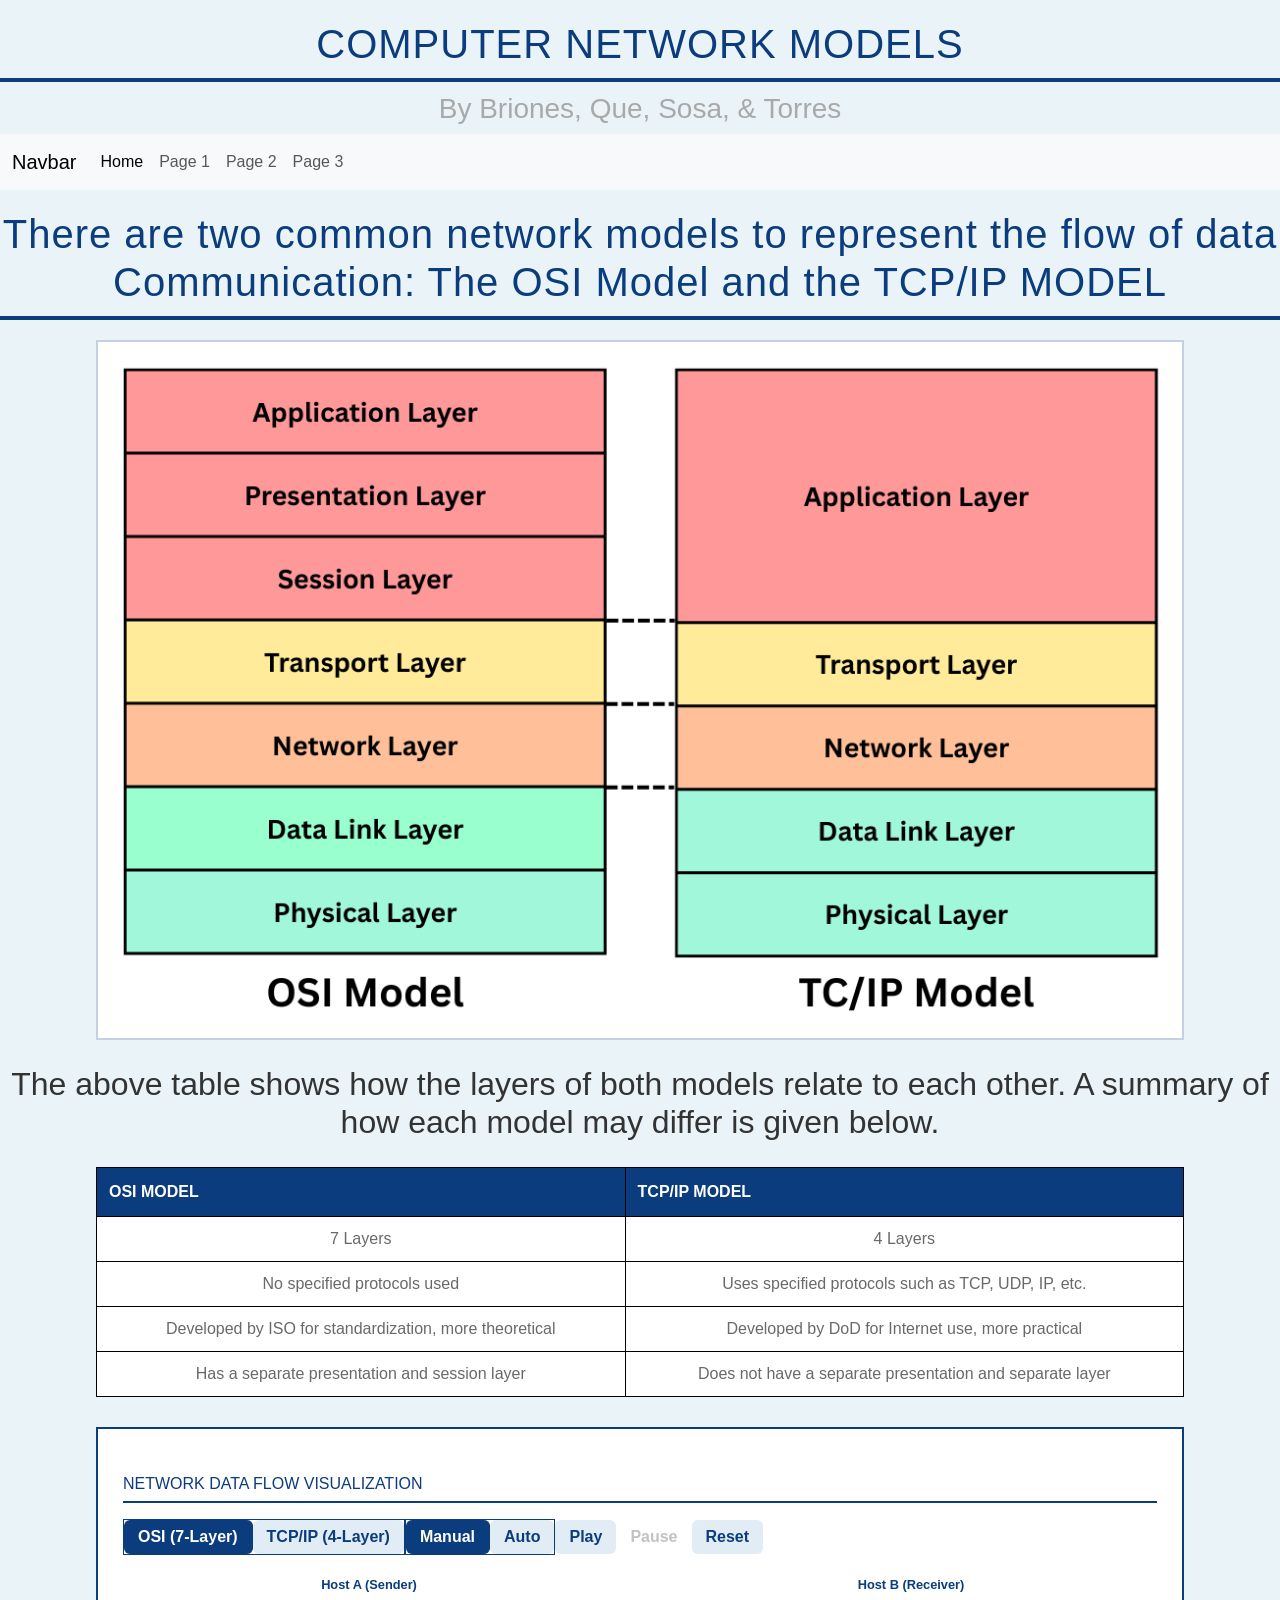
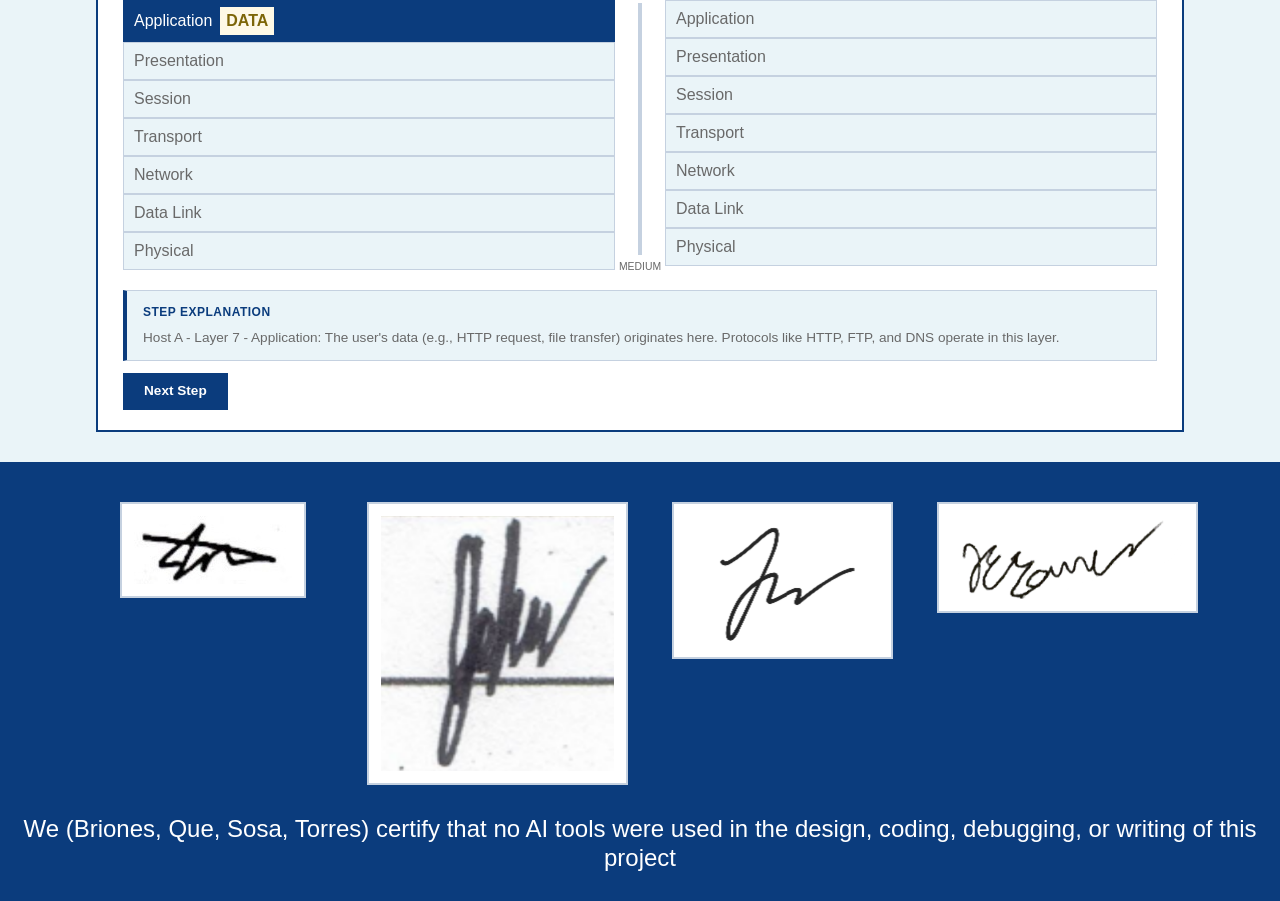
==== bootstrap_testing/index.html @ 283ccde1 "added bootstrap folder for integration testing" ====
<!doctype html>
<html lang="en">
  <head>
    <meta charset="utf-8">
    <meta name="viewport" content="width=device-width, initial-scale=1">
    <title>Bootstrap demo</title>
    <link href="https://cdn.jsdelivr.net/npm/bootstrap@5.3.8/dist/css/bootstrap.min.css" rel="stylesheet" integrity="sha384-sRIl4kxILFvY47J16cr9ZwB07vP4J8+LH7qKQnuqkuIAvNWLzeN8tE5YBujZqJLB" crossorigin="anonymous">
    <link rel="stylesheet" href="style.css">
  </head>
  <body>
    <BODY>

    <HEADER>
        <H1>
            COMPUTER NETWORK MODELS
        </H1>

        <H3>
            By Briones, Que, Sosa, & Torres
        </H3>
        <nav class="navbar navbar-expand-lg bg-body-tertiary">
            <div class="container-fluid">
                <a class="navbar-brand" href="#">Navbar</a>
                <button class="navbar-toggler" type="button" data-bs-toggle="collapse" data-bs-target="#navbarNav" aria-controls="navbarNav" aria-expanded="false" aria-label="Toggle navigation">
                <span class="navbar-toggler-icon"></span>
                </button>
                <div class="collapse navbar-collapse" id="navbarNav">
                <ul class="navbar-nav">
                    <li class="nav-item">
                    <a class="nav-link active" aria-current="page" href="index.html">Home</a>
                    </li>
                    <li class="nav-item">
                    <a class="nav-link" href="page1.html">Page 1</a>
                    </li>
                    <li class="nav-item">
                    <a class="nav-link" href="page2.html">Page 2</a>
                    </li>
                    <li class="nav-item">
                    <a class="nav-link" href="page3.html">Page 3</a>
                    </li>
                </ul>
                </div>
            </div>
        </nav>
    </HEADER>

    <SECTION>
        <H1>
                There are two common network models to represent the flow of data Communication: The OSI Model and the TCP/IP MODEL  
            </H1>

            <IMG SRC = "Images/both_models.png">

            <H2>
                The above table shows how the layers of both models relate to each other. A summary of how each model may differ is given below.
            </H2>

            <TABLE>
                <TR>
                    <TH>OSI MODEL</TH>
                    <TH>TCP/IP MODEL</TH>
                </TR>
                <TR>
                    <TD>7 Layers</TD>
                    <TD>4 Layers</TD>
                </TR>
                <TR>
                    <TD>No specified protocols used</TD>
                    <TD>Uses specified protocols such as TCP, UDP, IP, etc.</TD>
                </TR>
                <TR>
                    <TD>Developed by ISO for standardization, more theoretical</TD>
                    <TD>Developed by DoD for Internet use, more practical</TD>
                </TR>
                <TR>
                    <TD>Has a separate presentation and session layer</TD>
                    <TD>Does not have a separate presentation and separate layer</TD>
                </TR>
            </TABLE>    
        
        <!-- Interactive packet visualization part -->
        <MAIN> 
            <section id="visualizationSection">
                <h2>
                    Network Data Flow Visualization
                </h2>
                
                <!-- Controls for Visualizer -->
                <div id="visualizationControls">
                    <!-- Select model (OSI or TCP/IP) -->
                    <div class="model-toggle">
                        <button class="btn btn-active" id="btn-osi" onclick="setModel('osi')">OSI (7-Layer)</button>
                        <button class="btn" id="btn-tcpip" onclick="setModel('tcpip')">TCP/IP (4-Layer)</button>
                    </div>

                    <!-- Select mode (Auto/Manual) -->
                    <div class="mode-toggle">
                        <button class="btn btn-active" id="btn-manual" onclick="setMode('manual')">Manual</button>
                        <button class="btn" id="btn-auto" onclick="setMode('auto')">Auto</button>
                    </div>

                    <!-- Playback options -->
                    <button class="btn" id="playBtn" onclick="playVisualization()">Play</button>
                    <button class="btn" id="pauseBtn" onclick="pauseVisualization()" disabled>Pause</button>
                    <button class="btn" id="resetBtn" onclick="resetVisualization()">Reset</button>
                </div>

                <!-- Displays the layers of the specified model -->
                <div id="hosts">
                    <div class="host" id="sender"></div>
                    <div id="channel">
                        <div id="wire">
                            <div id="packet"></div>
                        </div>
                        <div id="wireLabel">MEDIUM</div>
                    </div>
                    <div class="host" id="receiver"></div>
                </div>

                <!-- While on manual mode, the explanation section is updated for what the current layer does -->
                <div id="explanation">
                    <span class="explanation-label">Step Explanation</span>
                    <span id="explanationText">Lorem ipsum.</span>
                </div>

                <!-- A button to go to the next step (only visible when set to Manual) -->
                <button id="nxtBtn" onclick="manualStep()">Next Step</button>
                <div id="completeVisualization">Transmission complete. Data successfully sent from Host A to Host B</div>
            </section>
        </MAIN>
        <script src="app.js"></script>
    </SECTION>

    <FOOTER>
        <div class="container text-center">
            <div class="row row-cols-1 row-cols-sm-2 row-cols-md-4">
                <div class="col">
                    <img src="Signatures/Briones.jpg" class="img-fluid" alt="Briones">
                </div>
                <div class="col">
                    <img src="Signatures/Que.png" class="img-fluid" alt="Que">
                </div>
                <div class="col">
                    <img src="Signatures/Sosa.png" class="img-fluid" alt="Sosa">
                </div>
                <div class="col">
                    <img src="Signatures/Torres.png" class="img-fluid" alt="Torres">
                </div>
            </div>
        </div>
 
        
        <H4>
            We (Briones, Que, Sosa, Torres) certify that no AI tools were used in the design, coding, debugging, or writing of this project
        </H4>
        
    </FOOTER>

    <script src="app.js"></script>

    <script src="https://cdn.jsdelivr.net/npm/bootstrap@5.3.8/dist/js/bootstrap.bundle.min.js" integrity="sha384-FKyoEForCGlyvwx9Hj09JcYn3nv7wiPVlz7YYwJrWVcXK/BmnVDxM+D2scQbITxI" crossorigin="anonymous"></script>
    <script src="https://cdn.jsdelivr.net/npm/@popperjs/core@2.11.8/dist/umd/popper.min.js" integrity="sha384-I7E8VVD/ismYTF4hNIPjVp/Zjvgyol6VFvRkX/vR+Vc4jQkC+hVqc2pM8ODewa9r" crossorigin="anonymous"></script>
    <script src="https://cdn.jsdelivr.net/npm/bootstrap@5.3.8/dist/js/bootstrap.min.js" integrity="sha384-G/EV+4j2dNv+tEPo3++6LCgdCROaejBqfUeNjuKAiuXbjrxilcCdDz6ZAVfHWe1Y" crossorigin="anonymous"></script>
  </body>
</html>
---- bootstrap_testing/style.css ----
body {
    font-family: Arial;
    font-size: 16px;
    background-color: #eaf4f8; /* very light blue */
    color: dimgray;
    margin: 0;
    padding: 0;
}

header {
    padding-top: 20px;
}

h1 {
    text-align: center;
    color: #0b3c7d;
    border-bottom: 4px solid #0b3c7d;
    padding-bottom: 10px;
    margin-bottom: 10px;
    letter-spacing: 1px;
}

h2 {
    text-align: center;
    color: #333;
    margin-top: 25px;
}

h3 {
    text-align: center;
    color: darkgray;
    font-weight: normal;
    margin-top: 10px;
}

h4 {
    text-align: center;
    color: white;
    font-weight: normal;
    margin-top: 10px;
}

section {
    width: 100%;
    overflow: hidden;
    padding-top: 20px;
}

/* nav {
    float: left;
    width: 30%;
    padding: 20px;
}

nav p {
    margin: 20px 0;
    text-align: center;
}

nav a {
    display: block;
    padding: 24px;
    margin: 8px auto;
    background-color: #e1ecf4;
    border: 1px solid #0b3c7d;
    color: #0b3c7d;
    text-decoration: none;
    font-weight: bold;
    width: 80%;
    letter-spacing: 0.5px;
} */

iframe {
    float: left;
    width: 70%;
    height: 650px;
    border: 2px solid #0b3c7d;
    background-color: #eaf4f8;
}

/* p {
    line-height: 1.7;
    text-align: center;
    margin: 12px 25px;
} */

figcaption {
    text-align: center;
    margin-top: 10px;
    font-style: italic;
}

img {
    display: block;
    margin: 20px auto;
    max-width: 85%;
    background-color: white;
    padding: 12px;
    border: 2px solid #c5d1e0;
}

.altimg {
    display: block;
    margin: 0px;
    max-width: 85%;
    background-color: white;
    padding: 0px;
    border: 0px solid #c5d1e0;
}

/* ul {
    margin: 20px 60px;
    padding: 20px 30px 20px 50px;
    background-color: white;
    border-left: 6px solid #0b3c7d;
    border-radius: 4px;
    list-style-position: outside;
}

li {
    margin-bottom: 10px;
    padding: 6px 0;
} */

table {
    width: 85%;
    margin: 25px auto;
    border-collapse: collapse;
    background-color: white;
}

th {
    background-color: #0b3c7d;
    color: white;
    padding: 12px;
    border: 1px solid black;
}

td {
    padding: 10px;
    border: 1px solid black;
    text-align: center;
}

#quizSection {
    text-align: center;
    margin-top: 40px;
}

.quiz-container {
    display: flex;
    justify-content: space-around;
    margin-top: 20px;
}

.layers, .definitions {
    width: 40%;
}

.drag-item {
    background-color: #0b3c7d;
    color: white;
    padding: 10px;
    margin: 10px;
    cursor: grab;
}

.drop-zone {
    background-color: white;
    border: 2px dashed #0b3c7d;
    padding: 15px;
    margin: 10px;
    min-height: 40px;
}

.quiz-container {
    display: flex;
    justify-content: space-around;
    margin-bottom: 30px;
}

.drag-layer, .drag-def {
    background-color: #0b3c7d;
    color: white;
    padding: 8px;
    margin: 8px;
    cursor: grab;
}

.match-area {
    margin-top: 20px;
}

.match-row {
    display: flex;
    justify-content: center;
    margin: 10px 0;
}

.drop-layer, .drop-def {
    width: 250px;
    height: 40px;
    border: 2px dashed #0b3c7d;
    margin: 0 10px;
    background-color: white;
}

footer {
    clear: both;
    background-color: #0b3c7d;
    padding: 20px 0;
}

.signature {
    display: flex;
    justify-content: space-around;
    align-items: center;
    background-color: #0b3c7d;
    padding: 10px 0;
}

.signature img {
    max-height: 60px;
    object-fit: contain;
    background-color: white;
    padding: 5px;
}

* {
    box-sizing: border-box;
}

.toggleable {
    display: none;
}

/*dark mode toggles, should be different for each object as needed*/
.dark-mode {
  background-color: #0b3c7d;
  color: #eaf4f8; /* very light blue */
}

.dark-mode-header1 {
  color: #eaf4f8; /* very light blue */
  border-bottom: 4px solid #eaf4f8;
}

.dark-mode-header3 {
  color: #eaf4f8; /* very light blue */
}


.dark-mode-footer{
  background-color: #333;
  color: #eaf4f8; 
}

#visualizationSection {
    background: white;
    border: 2px solid #0b3c7d;
    padding: 20px 25px;
    margin: 30px auto;
    width: 85%;
}

#visualizationSection h2 {
    color: #0b3c7d;
    border-bottom: 2px solid #0b3c7d;
    padding-bottom: 8px;
    margin-bottom: 16px;
    font-size: 1rem;
    text-align: left;
    text-transform: uppercase;
}

#visualizationControls {
    display: flex;
    flex-wrap: wrap;
    margin-bottom: 20px;
    align-items: center;
}

.btn {
    background-color: #e1ecf4;
    color: #0b3c7d;
    border: none;
    padding: 5px 14px;
    cursor: pointer;
    font-weight: bold;
    font-family: Arial;
    transition: background 0.15s;
}

.btn:hover { background: #c5d1e0; }
.btn-active { background: #0b3c7d; color: white; }
.btn:disabled { opacity: 0.4; cursor: not-allowed; }

.host-label {
    text-align: center;
    font-size: 0.8rem;
    font-weight: bold;
    color: #0b3c7d;
    margin-bottom: 6px;
}

#speedLabel { color: dimgray; margin: 0 10px; }
#speedRange { accent-color: #0b3c7d; cursor: pointer; }

.model-toggle, .mode-toggle {
    display: flex;
    border: 1px solid #0b3c7d;
    overflow: hidden;
}

.model-toggle .btn, .mode-toggle .btn {
    border: none;
    border-right: 1px solid #0b3c7d;
}

.model-toggle .btn:last-child, .mode-toggle .btn:last-child {
    border-right: none;
}

#hosts {
    display: grid;
    grid-template-columns:1fr 50px 1fr;
    gap: 0;
    align-items: start;
}

.host {
    display: flex;
    flex-direction: column;
}

.layer-row {
    display: flex;
    align-items: center;
    padding: 6px 10px;
    border: 1px solid #c5d1e0;
    background: #eaf4f8;
    min-height: 36px;
    transition: background 0.2s, border-color 0.2s;
    min-height: 38px;
    gap: 8px;
}

.layer-row.active-layer {
    background: #0b3c7d;
    border-color: #0b3c7d;
}

.layer-row.active-layer .layer-name {
    color: white;
}

.layer-row.passed-layer {
    background: #e1ecf4;
    border-color: #0b3c7d;
}

.packet-cell {
    flex: 1;
    word-break: break-all;
}

.packet-cell .header-tag {
    display: inline-block;
    padding: 2px 6px;
    font-weight: bold;
    margin-right: 2px;
}

.tag-mac  { background: #f0eafa; color: #4a235a; border-color: #9b59b6; }
.tag-ip   { background: #eafaf1; color: #1a5c2e; border-color: #2ecc71; }
.tag-tcp  { background: #eaf4f8; color: #0b3c7d; border-color: #0b3c7d; }
.tag-data { background: #fef9e7; color: #7d6608; border-color: #f1c40f; }
.tag-fcs  { background: #fdedec; color: #7b241c; border-color: #e74c3c; }
.tag-bin  { background: #f2f3f4; color: #626567; border-color: #aab7b8; font-size: 0.65rem; }

#channel {
    display: flex;
    flex-direction: column;
    align-items: center;
    padding-top: 28px;
}
#wire {
    width: 4px;
    background: #c5d1e0;
    flex: 1;
    position: relative;
    overflow: hidden;
    min-height: 252px;
}
#packet {
    width: 100%;
    height: 16px;
    background: #0b3c7d;
    position: absolute;
    top: -16px;
    transition: top 0.4s ease-in-out;
    display: none;
}
#wireLabel {
    font-size: 0.65rem;
    color: dimgray;
    text-align: center;
    margin-top: 4px;
}

#explanation {
    margin-top: 16px;
    padding: 12px 16px;
    background: #eaf4f8;
    border-left: 4px solid #0b3c7d;
    border: 1px solid #c5d1e0;
    border-left: 4px solid #0b3c7d;
    font-size: 0.85rem;
    line-height: 1.6;
    color: dimgray;
    min-height: 50px;
}

#explanation.hidden { display: none; }
#explanation .explanation-label {
    font-size: 0.75rem;
    font-weight: bold;
    color: #0b3c7d;
    text-transform: uppercase;
    letter-spacing: 0.5px;
    margin-bottom: 4px;
    display: block;
}

#nxtBtn {
    display: inline-block;
    margin-top: 12px;
    background: #0b3c7d;
    color: white;
    border: 1px solid #0b3c7d;
    padding: 7px 20px;
    cursor: pointer;
    font-family: Arial;
    font-size: 0.85rem;
    font-weight: bold;
    transition: background 0.15s;
}

#nxtBtn:hover { background: #0d4a99; }
#nxtBtn:disabled { opacity: 0.4; cursor: not-allowed; }
#nxtBtn.hidden { display: none; }

#vizComplete {
    display: none;
    text-align: center;
    padding: 12px;
    margin-top: 12px;
    background: #eafaf1;
    border: 1px solid #2ecc71;
    color: #1a5c2e;
    font-size: 0.9rem;
    font-weight: bold;
}
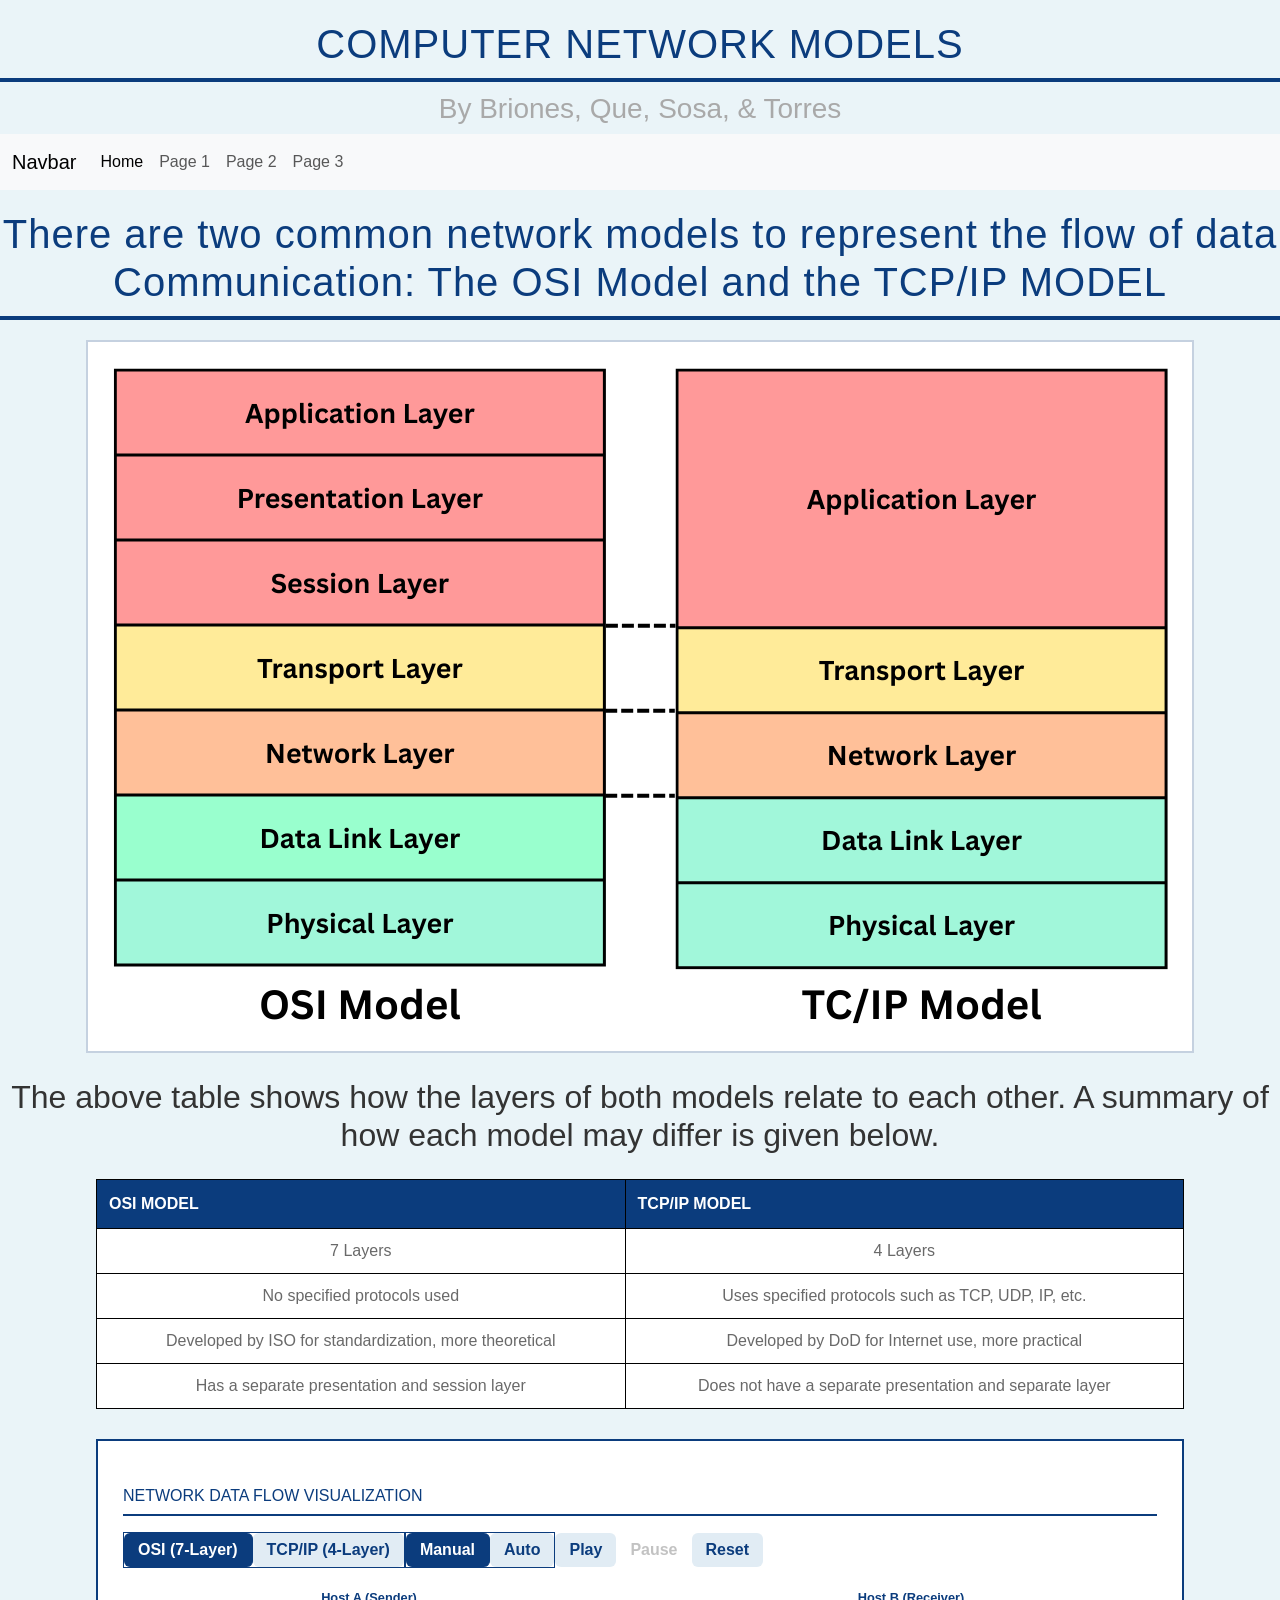
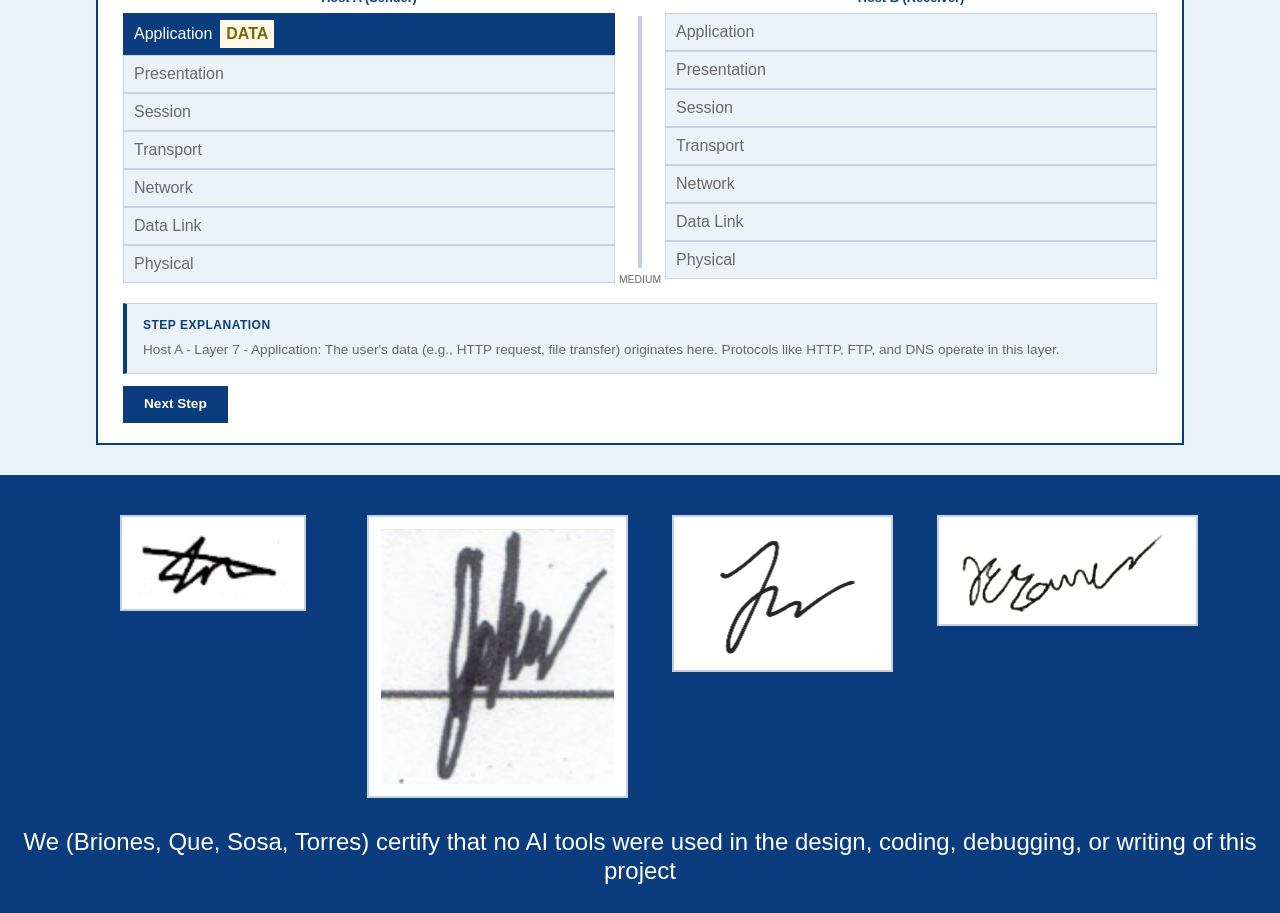
==== commit d5d0f7e8: "edited both model images to carousel on mobile version" ====
--- a/bootstrap_testing/index.html
+++ b/bootstrap_testing/index.html
@@ -49,7 +49,26 @@
                 There are two common network models to represent the flow of data Communication: The OSI Model and the TCP/IP MODEL  
             </H1>
 
-            <IMG SRC = "Images/both_models.png">
+            <IMG SRC = "Images/both_models.png" class="img-fluid d-none d-md-block">
+
+            <div id="carouselExample" class="carousel slide d-block d-md-none">
+                <div class="carousel-inner">
+                    <div class="carousel-item active">
+                    <img src="Images/osi_simple.png" class="d-block w-100" alt="...">
+                    </div>
+                    <div class="carousel-item">
+                    <img src="Images/tcp_simple.png" class="d-block w-100" alt="...">
+                    </div>
+                </div>
+                <button class="carousel-control-prev icon-black" type="button" data-bs-target="#carouselExample" data-bs-slide="prev">
+                    <span class="carousel-control-prev-icon icon-black" aria-hidden="true"></span>
+                    <span class="visually-hidden">Previous</span>
+                </button>
+                <button class="carousel-control-next" type="button" data-bs-target="#carouselExample" data-bs-slide="next">
+                    <span class="carousel-control-next-icon" aria-hidden="true"></span>
+                    <span class="visually-hidden">Next</span>
+                </button>
+            </div>
 
             <H2>
                 The above table shows how the layers of both models relate to each other. A summary of how each model may differ is given below.
--- a/bootstrap_testing/style.css
+++ b/bootstrap_testing/style.css
@@ -44,6 +44,26 @@
     width: 100%;
     overflow: hidden;
     padding-top: 20px;
+}
+
+.layerName{
+    background-color:rgb(86, 157, 228);
+    color: black;
+    text-align: center;
+    border: 1px solid black;
+}
+
+
+.layerDefinition{
+    background: rgb(86, 188, 228);
+    color: black;
+    text-align: center;
+    border: 1px solid black;
+}
+
+.centeredSection{
+    text-align:  center;
+    
 }
 
 /* nav {
@@ -460,4 +480,11 @@
     color: #1a5c2e;
     font-size: 0.9rem;
     font-weight: bold;
+}
+
+.carousel-control-prev-icon { 
+    background-image: url("data:image/svg+xml;charset=utf8,%3Csvg xmlns='http://www.w3.org/2000/svg' fill='%23000' viewBox='0 0 8 8'%3E%3Cpath d='M5.25 0l-4 4 4 4 1.5-1.5-2.5-2.5 2.5-2.5-1.5-1.5z'/%3E%3C/svg%3E"); }
+
+.carousel-control-next-icon { 
+    background-image: url("data:image/svg+xml;charset=utf8,%3Csvg xmlns='http://www.w3.org/2000/svg' fill='%23000' viewBox='0 0 8 8'%3E%3Cpath d='M2.75 0l-1.5 1.5 2.5 2.5-2.5 2.5 1.5 1.5 4-4-4-4z'/%3E%3C/svg%3E");
 }
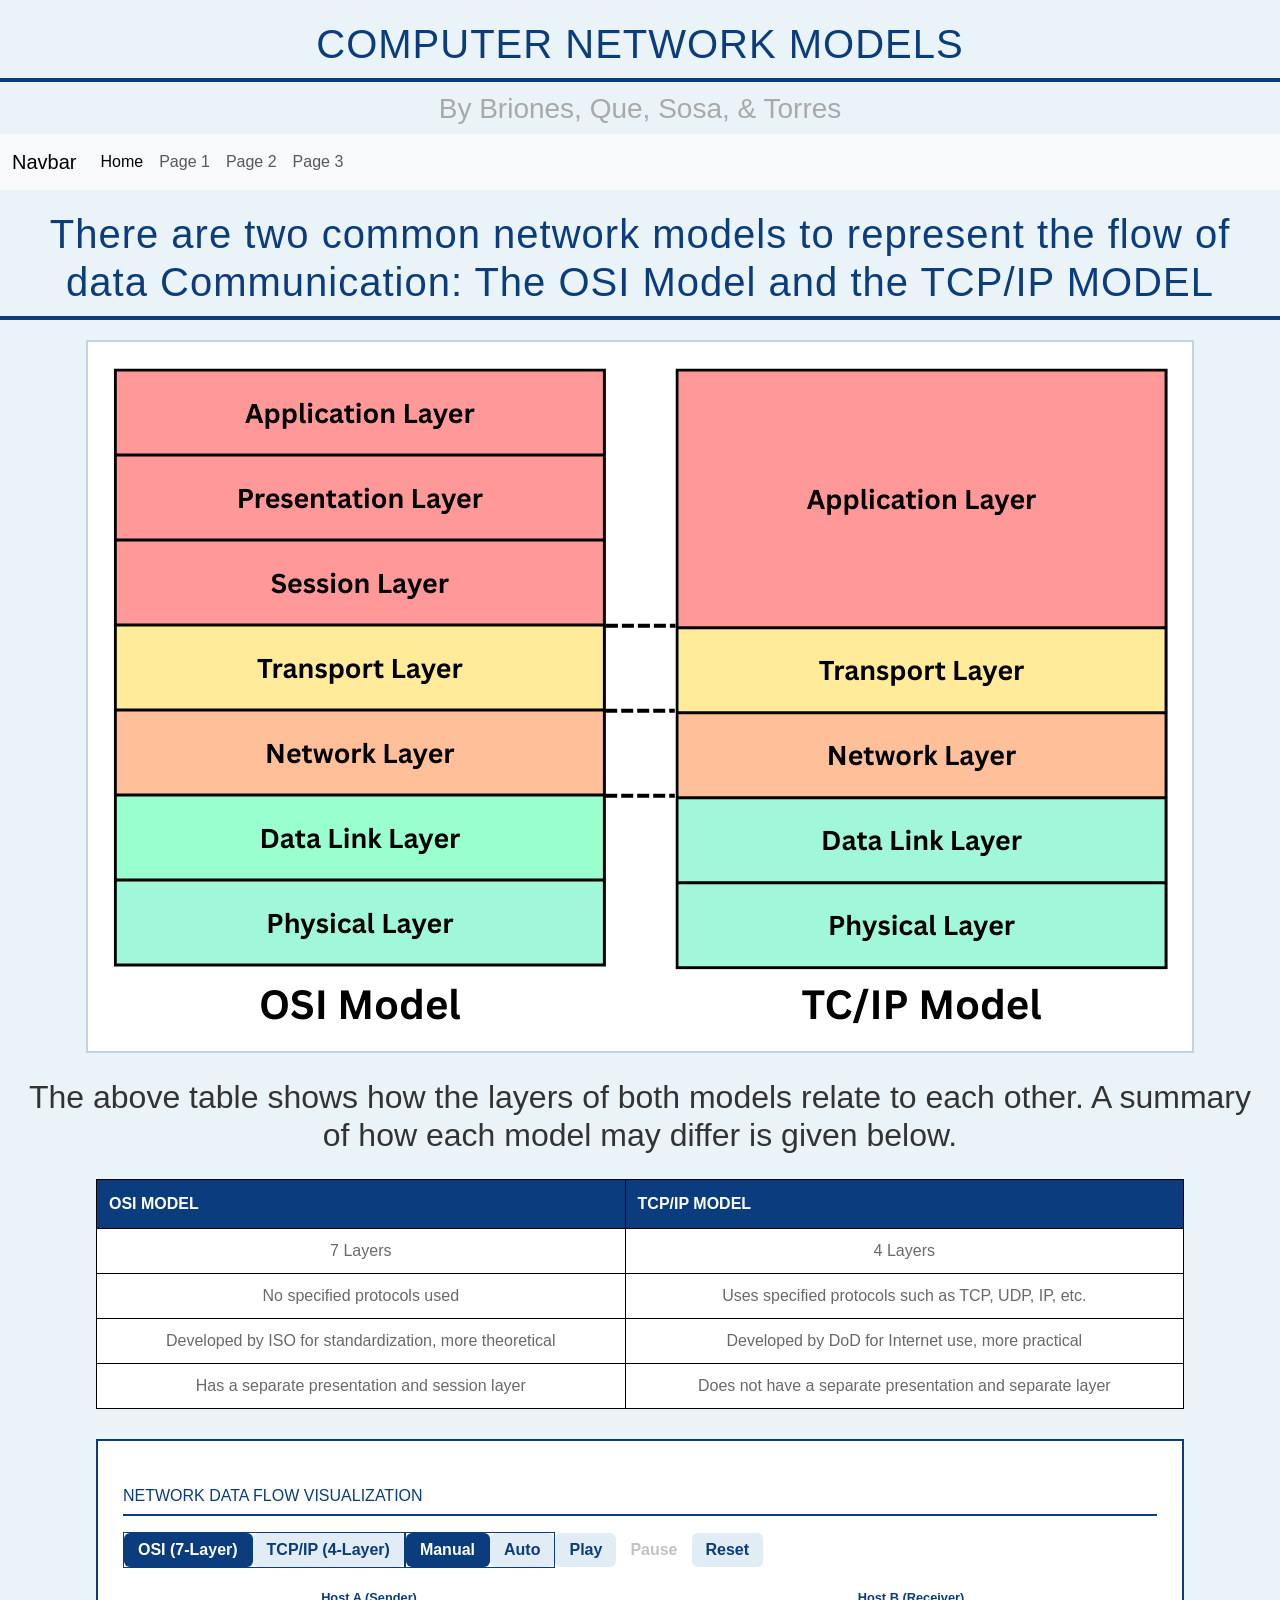
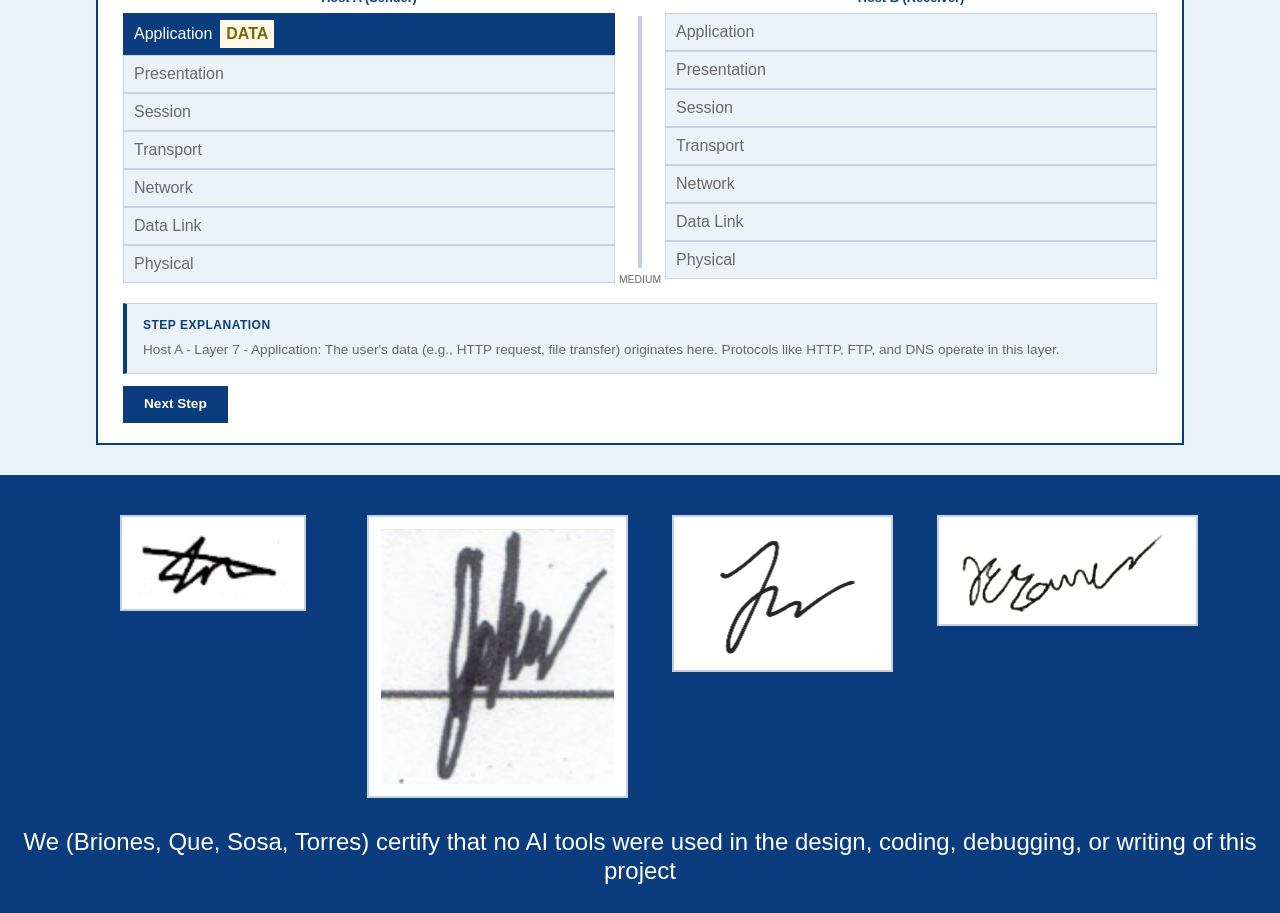
==== commit 11efdf2f: "edit padding" ====
--- a/bootstrap_testing/index.html
+++ b/bootstrap_testing/index.html
@@ -45,7 +45,7 @@
     </HEADER>
 
     <SECTION>
-        <H1>
+        <H1 class="px-3">
                 There are two common network models to represent the flow of data Communication: The OSI Model and the TCP/IP MODEL  
             </H1>
 
@@ -70,7 +70,7 @@
                 </button>
             </div>
 
-            <H2>
+            <H2 class="px-4">
                 The above table shows how the layers of both models relate to each other. A summary of how each model may differ is given below.
             </H2>
 
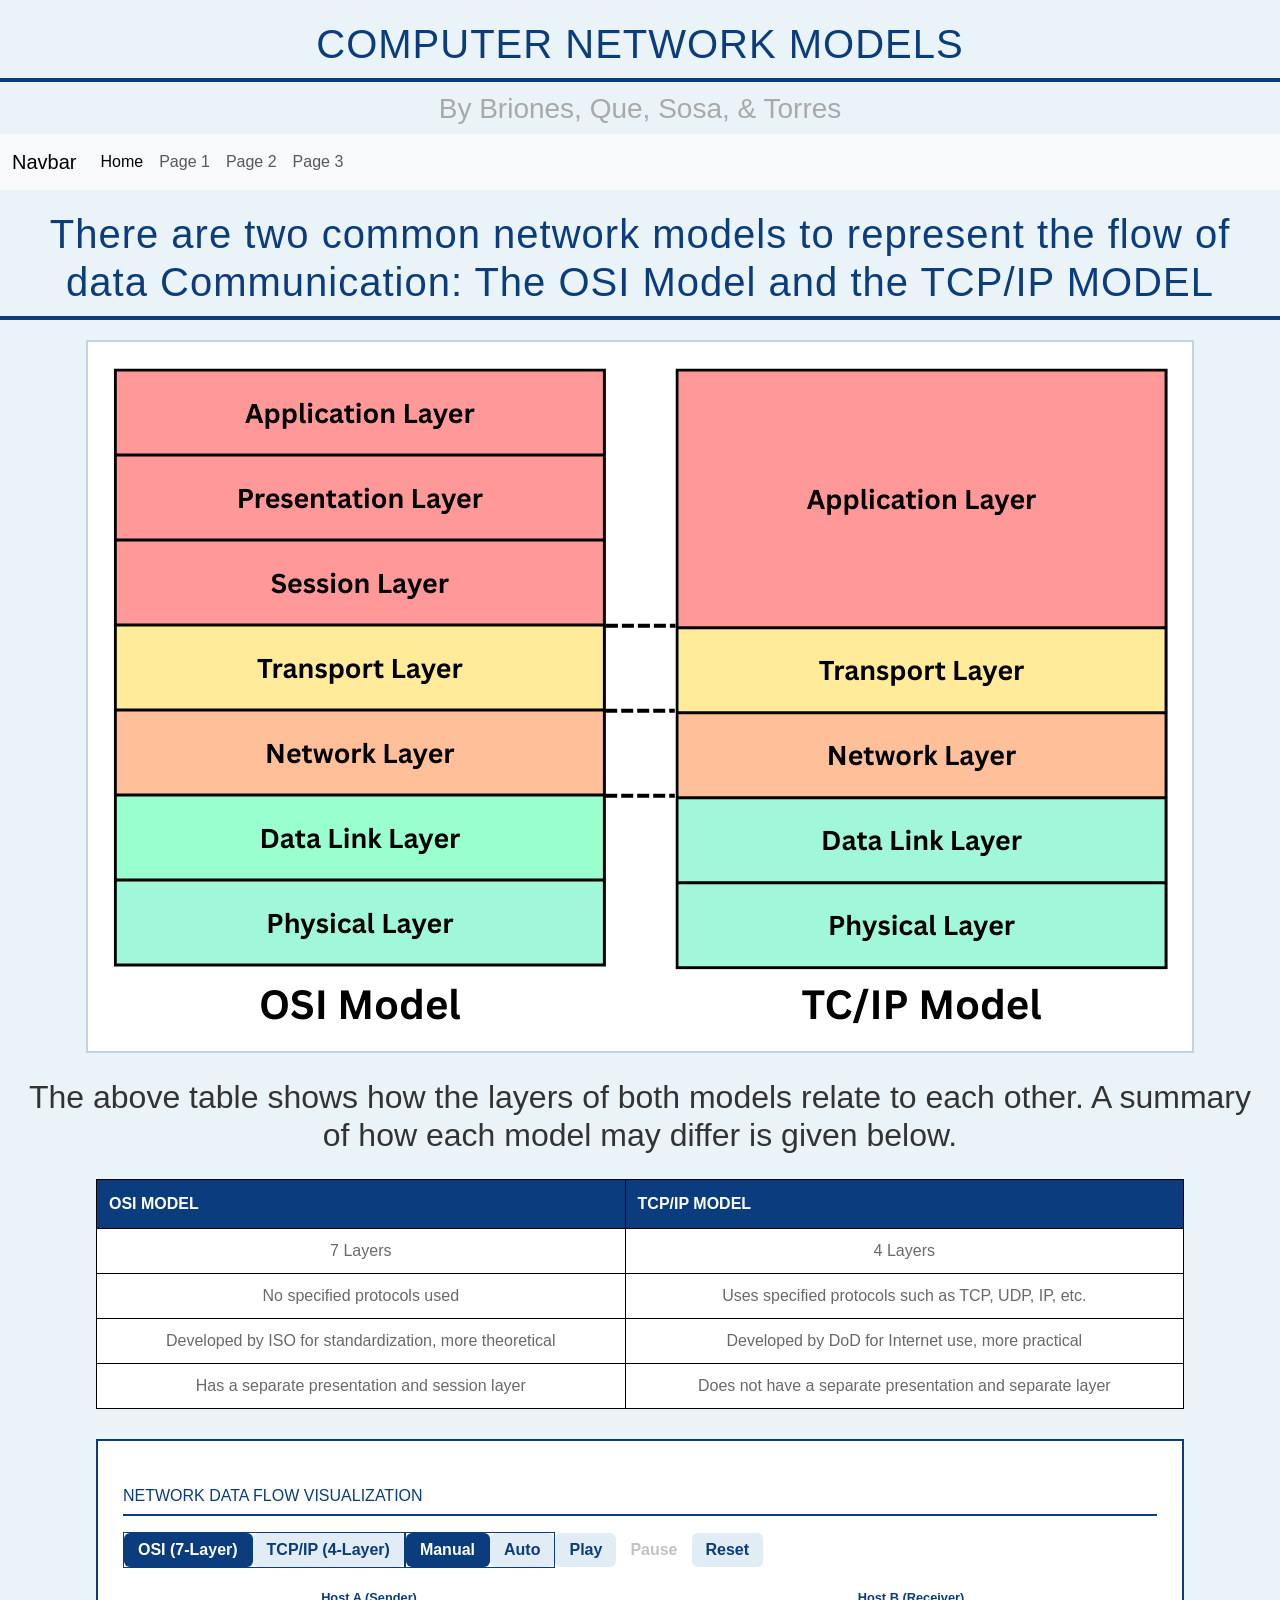
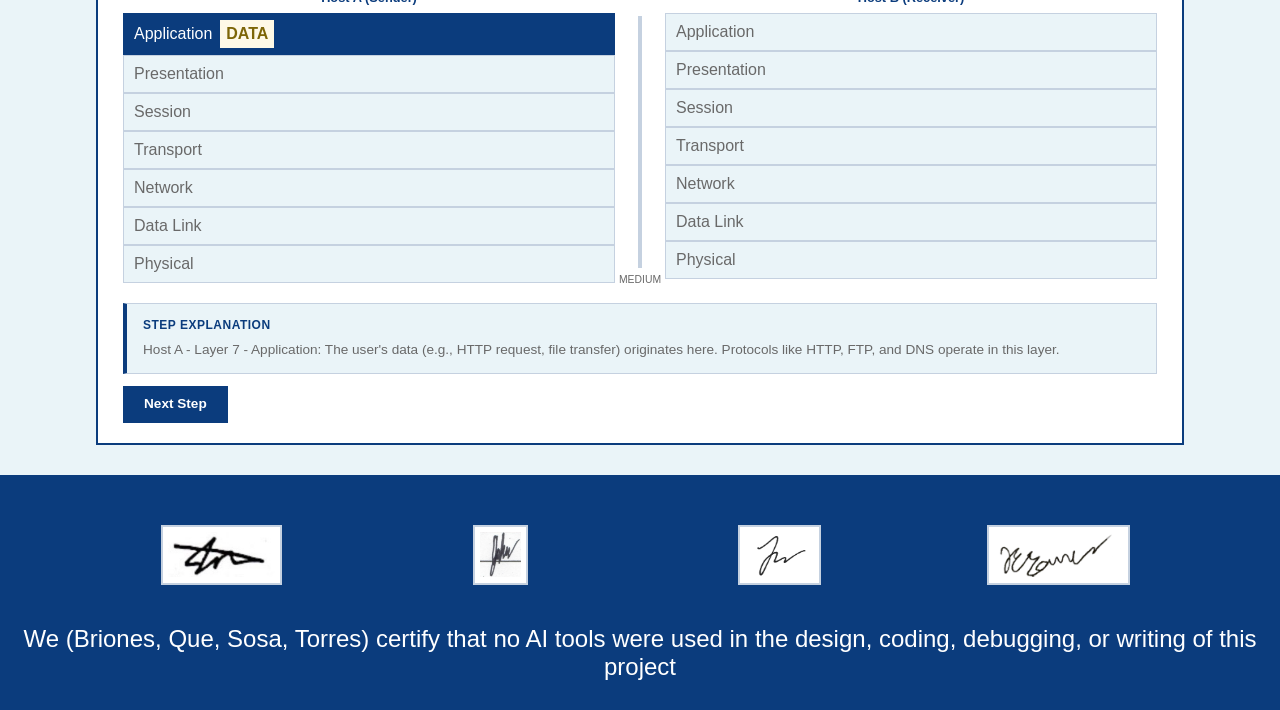
==== commit c2591735: "Signature Fix" ====
--- a/bootstrap_testing/index.html
+++ b/bootstrap_testing/index.html
@@ -152,18 +152,18 @@
 
     <FOOTER>
         <div class="container text-center">
-            <div class="row row-cols-1 row-cols-sm-2 row-cols-md-4">
+            <div class="signature">
                 <div class="col">
-                    <img src="Signatures/Briones.jpg" class="img-fluid" alt="Briones">
+                    <img src="Signatures/Briones.jpg" class="signature" alt="Briones">
                 </div>
                 <div class="col">
-                    <img src="Signatures/Que.png" class="img-fluid" alt="Que">
+                    <img src="Signatures/Que.png" class="signature" alt="Que">
                 </div>
                 <div class="col">
-                    <img src="Signatures/Sosa.png" class="img-fluid" alt="Sosa">
+                    <img src="Signatures/Sosa.png" class="signature" alt="Sosa">
                 </div>
                 <div class="col">
-                    <img src="Signatures/Torres.png" class="img-fluid" alt="Torres">
+                    <img src="Signatures/Torres.png" class="signature" alt="Torres">
                 </div>
             </div>
         </div>
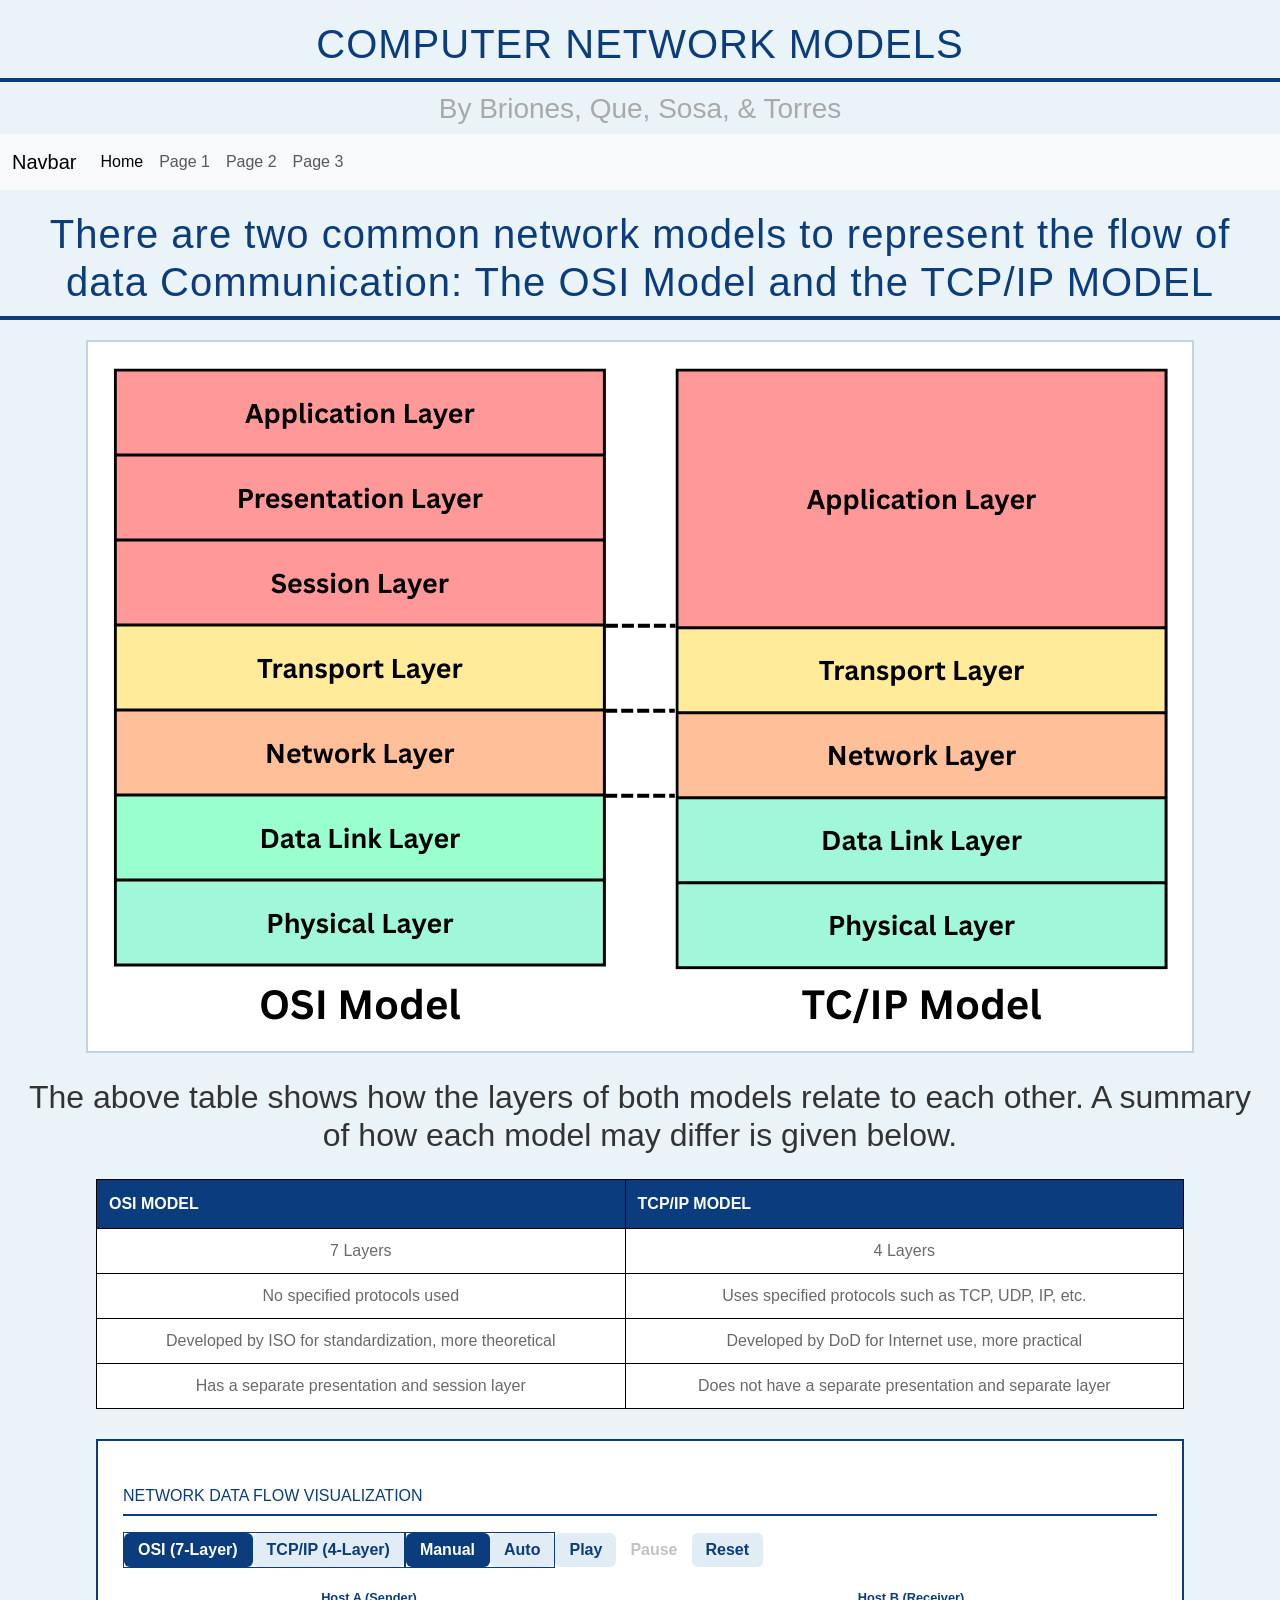
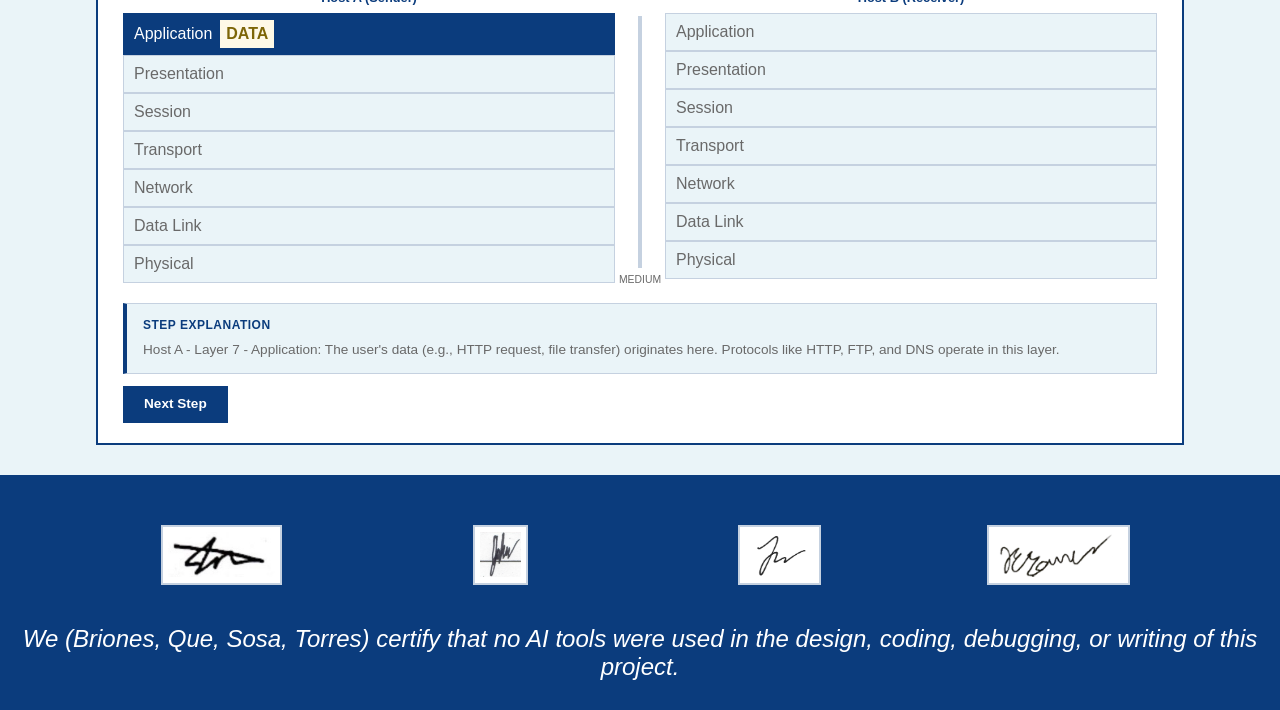
==== commit cf64f10b: "updated footer" ====
--- a/bootstrap_testing/index.html
+++ b/bootstrap_testing/index.html
@@ -169,8 +169,8 @@
         </div>
  
         
-        <H4>
-            We (Briones, Que, Sosa, Torres) certify that no AI tools were used in the design, coding, debugging, or writing of this project
+        <H4 class="px-2">
+            <em>We (Briones, Que, Sosa, Torres) certify that no AI tools were used in the design, coding, debugging, or writing of this project.</em>
         </H4>
         
     </FOOTER>
